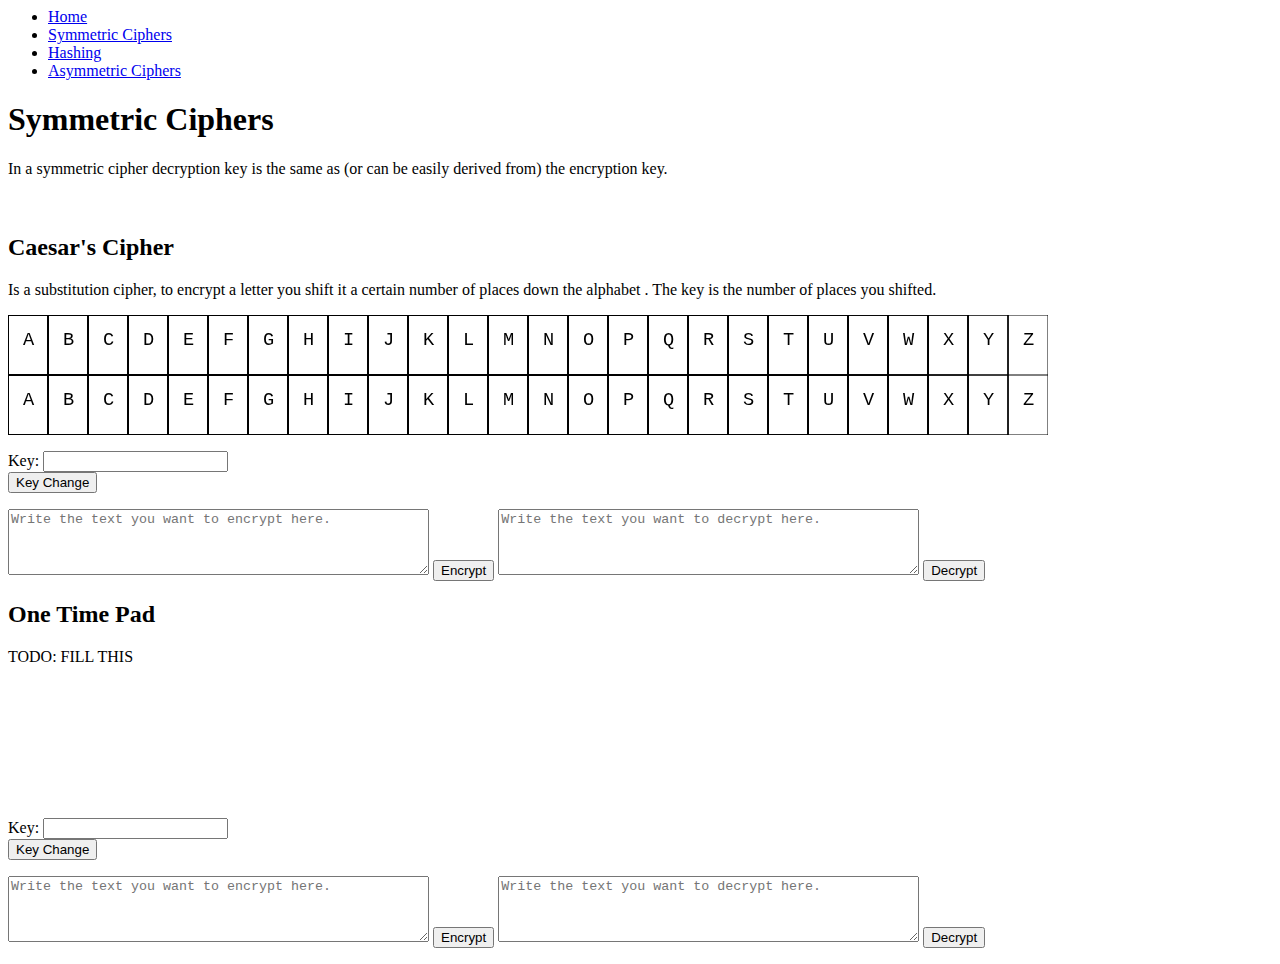
==== symmetric.html @ 8322facb "added stuff" ====
<html>
<head>
 <link rel="stylesheet" type="text/css" href="symmetric.css">
 <link rel="stylesheet" type="text/css" href="navBar.css">
  <script src="navBar.js"></script>
  <script src="symmetric.js"></script>
</head>
<body>
<div id="NavBar">
<ul>
  <li><a href="index.html">Home</a></li>
  <li><a href="symmetric.html">Symmetric Ciphers</a></li>
  <li><a href="hashing.html">Hashing</a></li>
  <li><a href="asymmetric.html">Asymmetric Ciphers</a></li>
</ul>
</div>
<div id="Title">
<h1>Symmetric Ciphers</h1>
</div>
<div id="info">
In a symmetric cipher decryption key is the same as (or can be easily derived from) the encryption key.
</div>
<br><br>
<div id="caesar" class="example">
<h2>Caesar's Cipher</h2>
<p>Is a substitution cipher, to encrypt a letter you shift it a certain number of places down the alphabet
. The key is the number of places you shifted.</p>
<canvas id="caesar_animation_1" width="1040" height="60"></canvas>
<canvas id="caesar_animation_2" width="1040" height="60"></canvas>
<p><form>
  Key: <input type="text" id="key" name="fname"><br>
  <button type="button"  onclick="key_change()">Key Change</button>
</form>
<textarea rows="4" cols="50" id="textarea_encrypt" placeholder="Write the text you want to encrypt here.">
</textarea>
<button type="button" onclick="encrypt()">Encrypt</button>
<textarea id= "textarea_decrypt" rows="4" cols="50" placeholder="Write the text you want to decrypt here.">
</textarea>
<button type="button" onclick="decrypt()">Decrypt</button>
</p>
</div>
<div id="one_time_pad" class="example">
<h2>One Time Pad</h2>
<p>TODO: FILL THIS</p>
<canvas id="onetime_1" width="1040" height="60"></canvas>
<canvas id="onetime_2" width="1040" height="60"></canvas>
<p><form>
  Key: <input type="text" id="key" name="fname"><br>
  <button type="button"  onclick="key_change()">Key Change</button>
</form>
<textarea rows="4" cols="50" id="textarea_encrypt_onetime" placeholder="Write the text you want to encrypt here.">
</textarea>
<button type="button" onclick="encrypt()">Encrypt</button>
<textarea id= "textarea_decrypt_onetime" rows="4" cols="50" placeholder="Write the text you want to decrypt here.">
</textarea>
<button type="button" onclick="decrypt()">Decrypt</button>
</p>
</div>
<script type="text/javascript">navBar()</script>
<script type="text/javascript">draw_crypto_picker()</script>
</body>
</html>
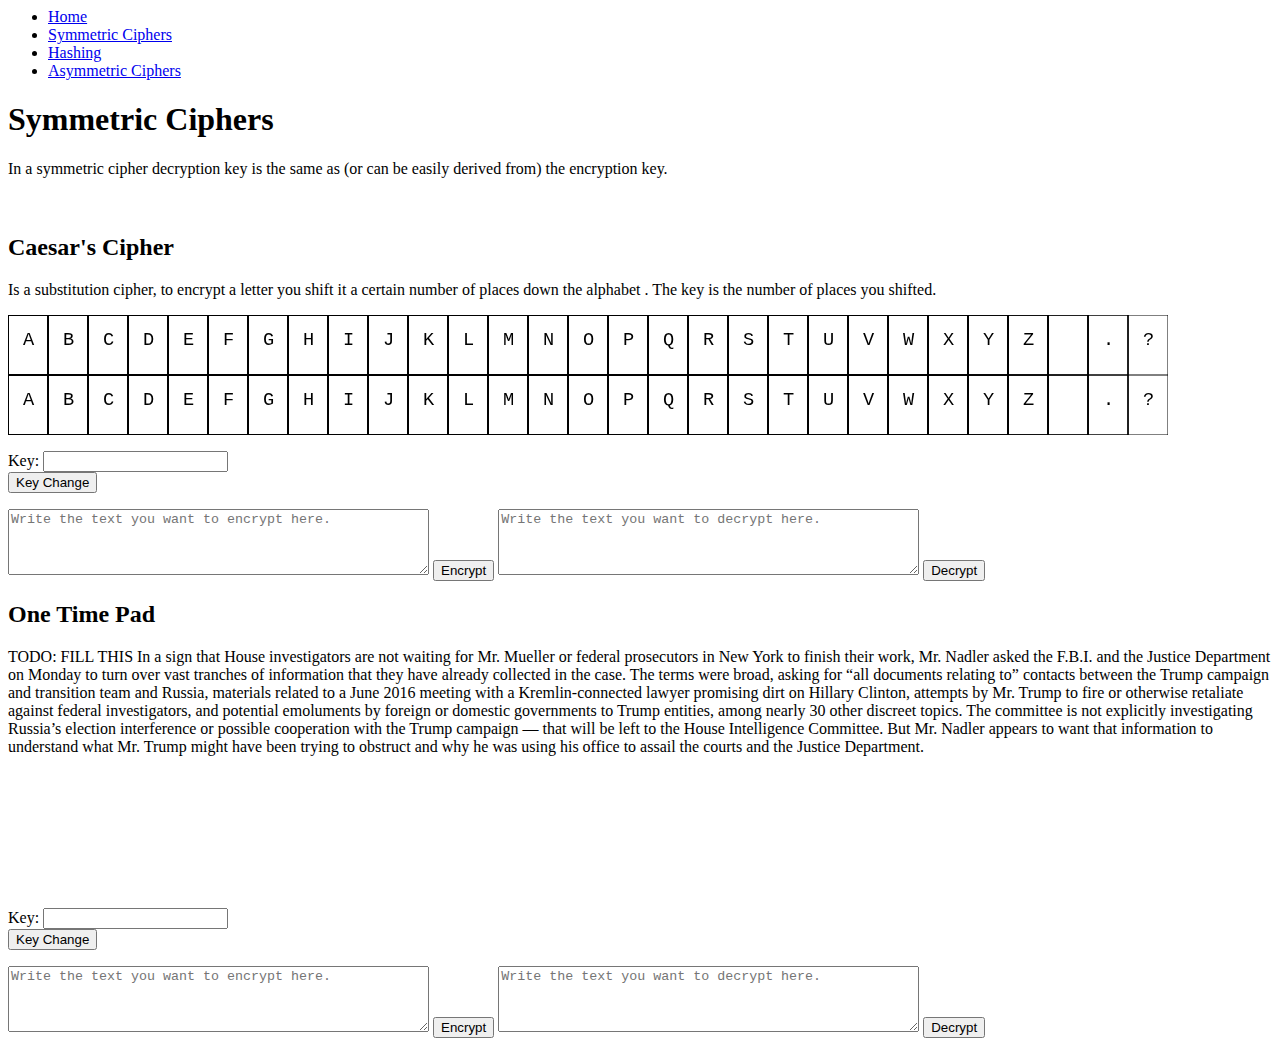
==== commit 3bc7b12d: "added" ====
--- a/symmetric.html
+++ b/symmetric.html
@@ -25,8 +25,8 @@
 <h2>Caesar's Cipher</h2>
 <p>Is a substitution cipher, to encrypt a letter you shift it a certain number of places down the alphabet
 . The key is the number of places you shifted.</p>
-<canvas id="caesar_animation_1" width="1040" height="60"></canvas>
-<canvas id="caesar_animation_2" width="1040" height="60"></canvas>
+<canvas id="caesar_animation_2" width="1160" height="60"></canvas>
+<canvas id="caesar_animation_1" width="1160" height="60"></canvas>
 <p><form>
   Key: <input type="text" id="key" name="fname"><br>
   <button type="button"  onclick="key_change()">Key Change</button>
@@ -41,7 +41,11 @@
 </div>
 <div id="one_time_pad" class="example">
 <h2>One Time Pad</h2>
-<p>TODO: FILL THIS</p>
+<p>TODO: FILL THIS In a sign that House investigators are not waiting for Mr. Mueller or federal prosecutors in New York to finish their work, Mr. Nadler asked the F.B.I. and the Justice Department on Monday to turn over vast tranches of information that they have already collected in the case.
+
+The terms were broad, asking for “all documents relating to” contacts between the Trump campaign and transition team and Russia, materials related to a June 2016 meeting with a Kremlin-connected lawyer promising dirt on Hillary Clinton, attempts by Mr. Trump to fire or otherwise retaliate against federal investigators, and potential emoluments by foreign or domestic governments to Trump entities, among nearly 30 other discreet topics.
+
+The committee is not explicitly investigating Russia’s election interference or possible cooperation with the Trump campaign — that will be left to the House Intelligence Committee. But Mr. Nadler appears to want that information to understand what Mr. Trump might have been trying to obstruct and why he was using his office to assail the courts and the Justice Department.</p>
 <canvas id="onetime_1" width="1040" height="60"></canvas>
 <canvas id="onetime_2" width="1040" height="60"></canvas>
 <p><form>
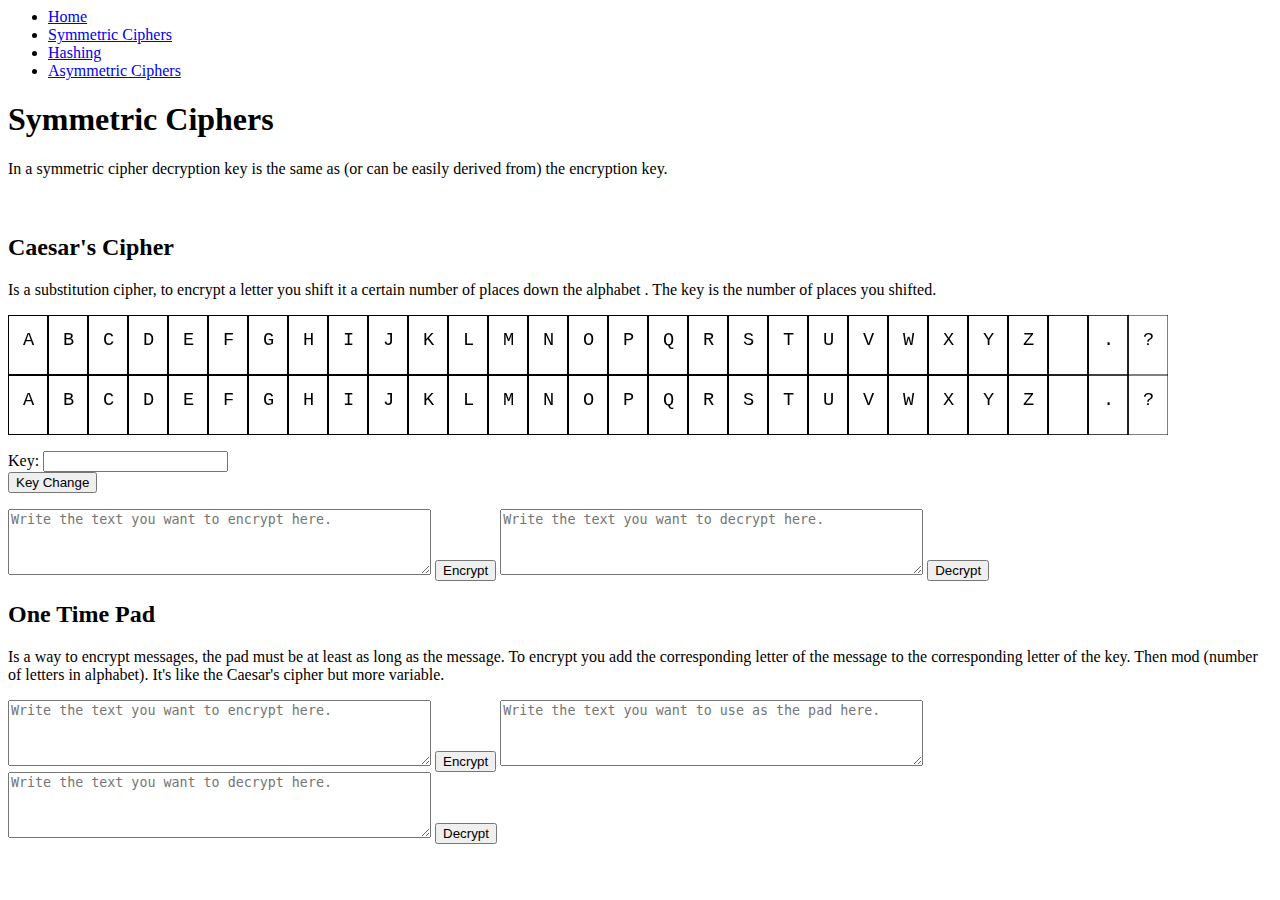
==== commit 49b6b8b1: "added stuffz" ====
--- a/symmetric.html
+++ b/symmetric.html
@@ -1,3 +1,4 @@
+
 <html>
 <head>
  <link rel="stylesheet" type="text/css" href="symmetric.css">
@@ -21,6 +22,7 @@
 In a symmetric cipher decryption key is the same as (or can be easily derived from) the encryption key.
 </div>
 <br><br>
+
 <div id="caesar" class="example">
 <h2>Caesar's Cipher</h2>
 <p>Is a substitution cipher, to encrypt a letter you shift it a certain number of places down the alphabet
@@ -39,25 +41,21 @@
 <button type="button" onclick="decrypt()">Decrypt</button>
 </p>
 </div>
+
 <div id="one_time_pad" class="example">
 <h2>One Time Pad</h2>
-<p>TODO: FILL THIS In a sign that House investigators are not waiting for Mr. Mueller or federal prosecutors in New York to finish their work, Mr. Nadler asked the F.B.I. and the Justice Department on Monday to turn over vast tranches of information that they have already collected in the case.
-
-The terms were broad, asking for “all documents relating to” contacts between the Trump campaign and transition team and Russia, materials related to a June 2016 meeting with a Kremlin-connected lawyer promising dirt on Hillary Clinton, attempts by Mr. Trump to fire or otherwise retaliate against federal investigators, and potential emoluments by foreign or domestic governments to Trump entities, among nearly 30 other discreet topics.
-
-The committee is not explicitly investigating Russia’s election interference or possible cooperation with the Trump campaign — that will be left to the House Intelligence Committee. But Mr. Nadler appears to want that information to understand what Mr. Trump might have been trying to obstruct and why he was using his office to assail the courts and the Justice Department.</p>
-<canvas id="onetime_1" width="1040" height="60"></canvas>
-<canvas id="onetime_2" width="1040" height="60"></canvas>
-<p><form>
-  Key: <input type="text" id="key" name="fname"><br>
-  <button type="button"  onclick="key_change()">Key Change</button>
-</form>
+<p>Is a way to encrypt messages, the pad must be at least as long as the message. 
+To encrypt you add the corresponding letter of the message to the corresponding letter of the key. Then mod (number of letters in alphabet).
+It's like the Caesar's cipher but more variable.</p>
+<p>
 <textarea rows="4" cols="50" id="textarea_encrypt_onetime" placeholder="Write the text you want to encrypt here.">
 </textarea>
-<button type="button" onclick="encrypt()">Encrypt</button>
+<button type="button" onclick="encrypt_pad()">Encrypt</button>
+<textarea rows="4" cols="50" id="textarea_pad_onetime" placeholder="Write the text you want to use as the pad here.">
+</textarea>
 <textarea id= "textarea_decrypt_onetime" rows="4" cols="50" placeholder="Write the text you want to decrypt here.">
 </textarea>
-<button type="button" onclick="decrypt()">Decrypt</button>
+<button type="button" onclick="decrypt_pad()">Decrypt</button>
 </p>
 </div>
 <script type="text/javascript">navBar()</script>
